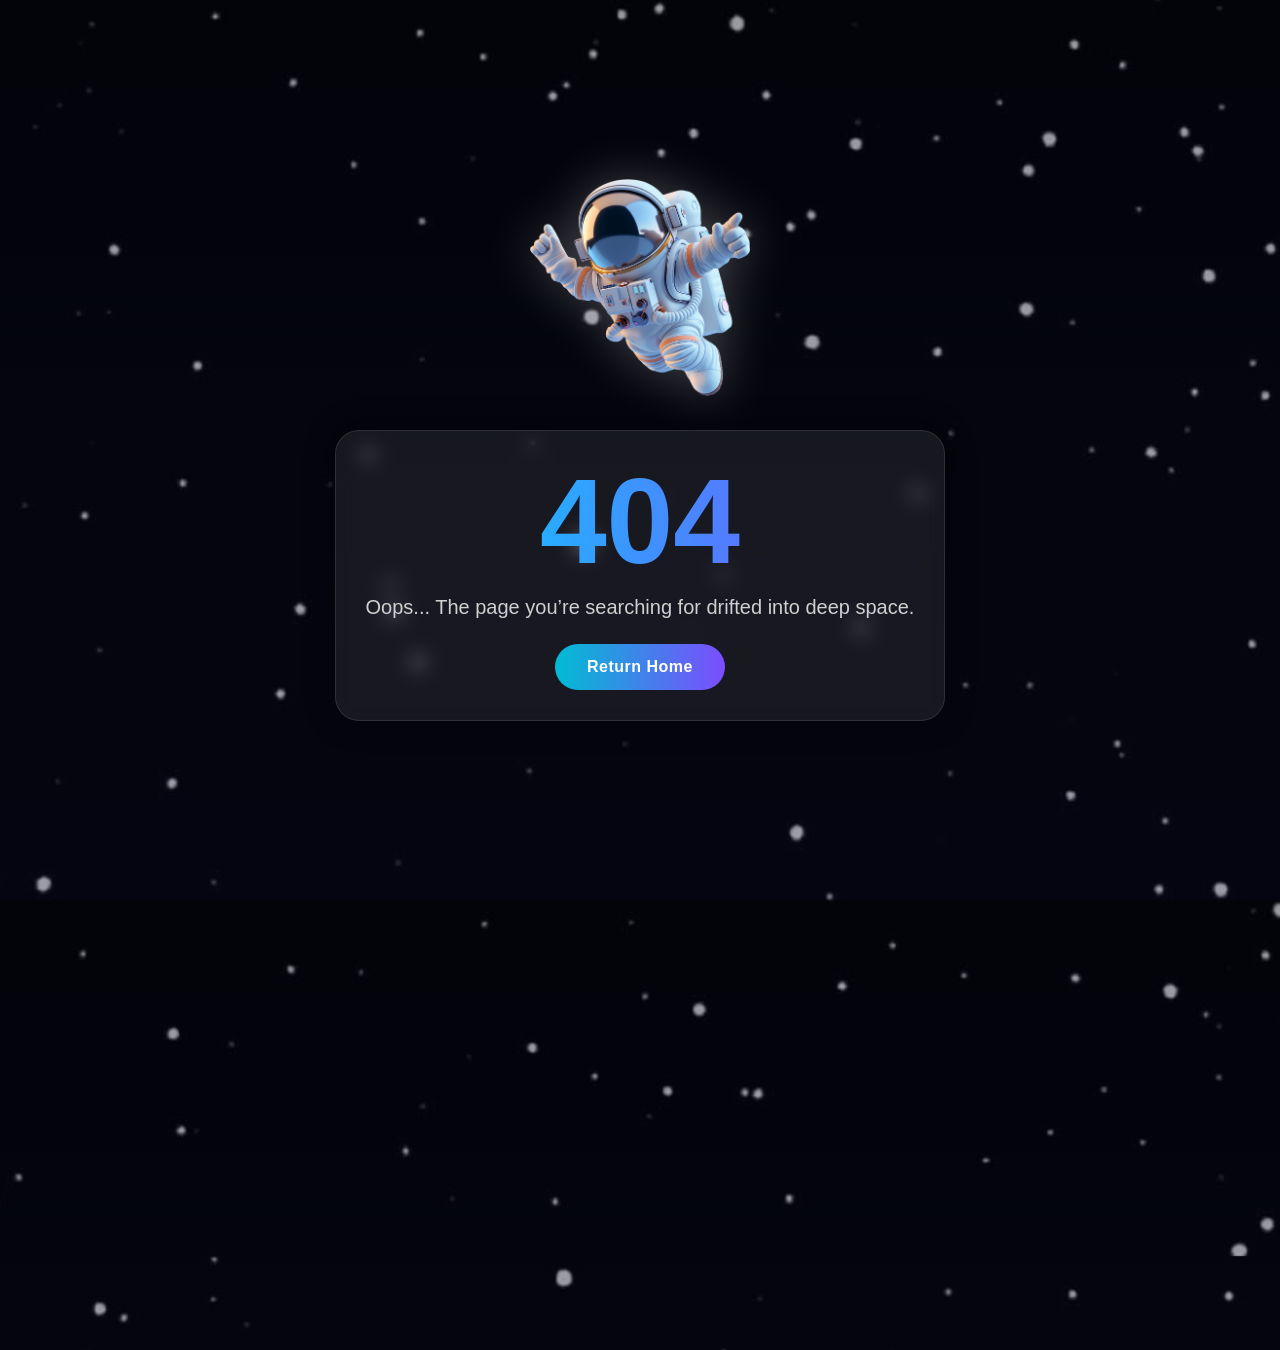
==== index.html @ e5a475a9 "Rename error.html to index.html" ====
<!DOCTYPE html>
<html lang="en">
<head>
  <meta charset="UTF-8" />
  <meta name="viewport" content="width=device-width, initial-scale=1.0"/>
  <title>404 - Lost In Space</title>
  <link rel="stylesheet" href="error.css" />
</head>

<body>

<div class="space">

    <div class="stars"></div>

    <div class="astronaut">
        <img src="astronaut.png" alt="Astronaut">
    </div>

    <div class="message">
        <h1>404</h1>

        <p>
            Oops... The page you’re searching for drifted into deep space.
        </p>

        <a href="/" class="home-btn">Return Home</a>
    </div>

</div>

</body>
</html>
---- error.css ----
*{
    margin:0;
    padding:0;
    box-sizing:border-box;
}

body{
    width:100%;
    height:100vh;
    overflow:hidden;
    font-family: 'Poppins', sans-serif;
    background: linear-gradient(to bottom, #050816, #0b0c2a);
    color:white;
}

/* Main Container */

.space{
    position:relative;
    width:100%;
    height:100vh;

    display:flex;
    flex-direction:column;
    align-items:center;
    justify-content:center;
}

/* Animated Stars */

.stars{
    position:absolute;
    width:200%;
    height:200%;
    background:url('star.png');
    background-size:contain;
    opacity:0.6;

    animation: moveStars 120s linear infinite;
}

@keyframes moveStars{
    from{
        transform:translate(0,0);
    }

    to{
        transform:translate(-1000px,-1000px);
    }
}

/* Astronaut */

.astronaut{
    position:relative;
    z-index:2;
}

.astronaut img{
    width:220px;

    animation: float 5s ease-in-out infinite;
    filter: drop-shadow(0 0 25px rgba(255,255,255,0.25));
}

@keyframes float{

    0%,100%{
        transform:translateY(0px) rotate(0deg);
    }

    50%{
        transform:translateY(-20px) rotate(2deg);
    }
}

/* Message Box */

.message{
    position:relative;
    z-index:2;

    margin-top:30px;
    text-align:center;

    padding:30px;

    background:rgba(255,255,255,0.08);
    backdrop-filter: blur(10px);

    border:1px solid rgba(255,255,255,0.1);

    border-radius:24px;

    box-shadow:0 0 30px rgba(0,0,0,0.4);
}

.message h1{
    font-size:120px;
    line-height:1;

    background:linear-gradient(90deg,#00d9ff,#7c4dff);
    -webkit-background-clip:text;
    -webkit-text-fill-color:transparent;
}

.message p{
    margin-top:15px;
    font-size:20px;
    color:#d0d0d0;
}

/* Button */

.home-btn{
    display:inline-block;

    margin-top:25px;
    padding:14px 32px;

    border-radius:50px;

    text-decoration:none;
    color:white;

    background:linear-gradient(90deg,#00bcd4,#7c4dff);

    font-weight:600;
    letter-spacing:0.5px;

    transition:0.3s ease;
}

.home-btn:hover{
    transform:translateY(-3px) scale(1.05);

    box-shadow:
    0 0 15px rgba(0,188,212,0.5),
    0 0 30px rgba(124,77,255,0.4);
}

/* Responsive */

@media(max-width:600px){

    .astronaut img{
        width:160px;
    }

    .message{
        width:90%;
        padding:24px;
    }

    .message h1{
        font-size:80px;
    }

    .message p{
        font-size:16px;
    }
}
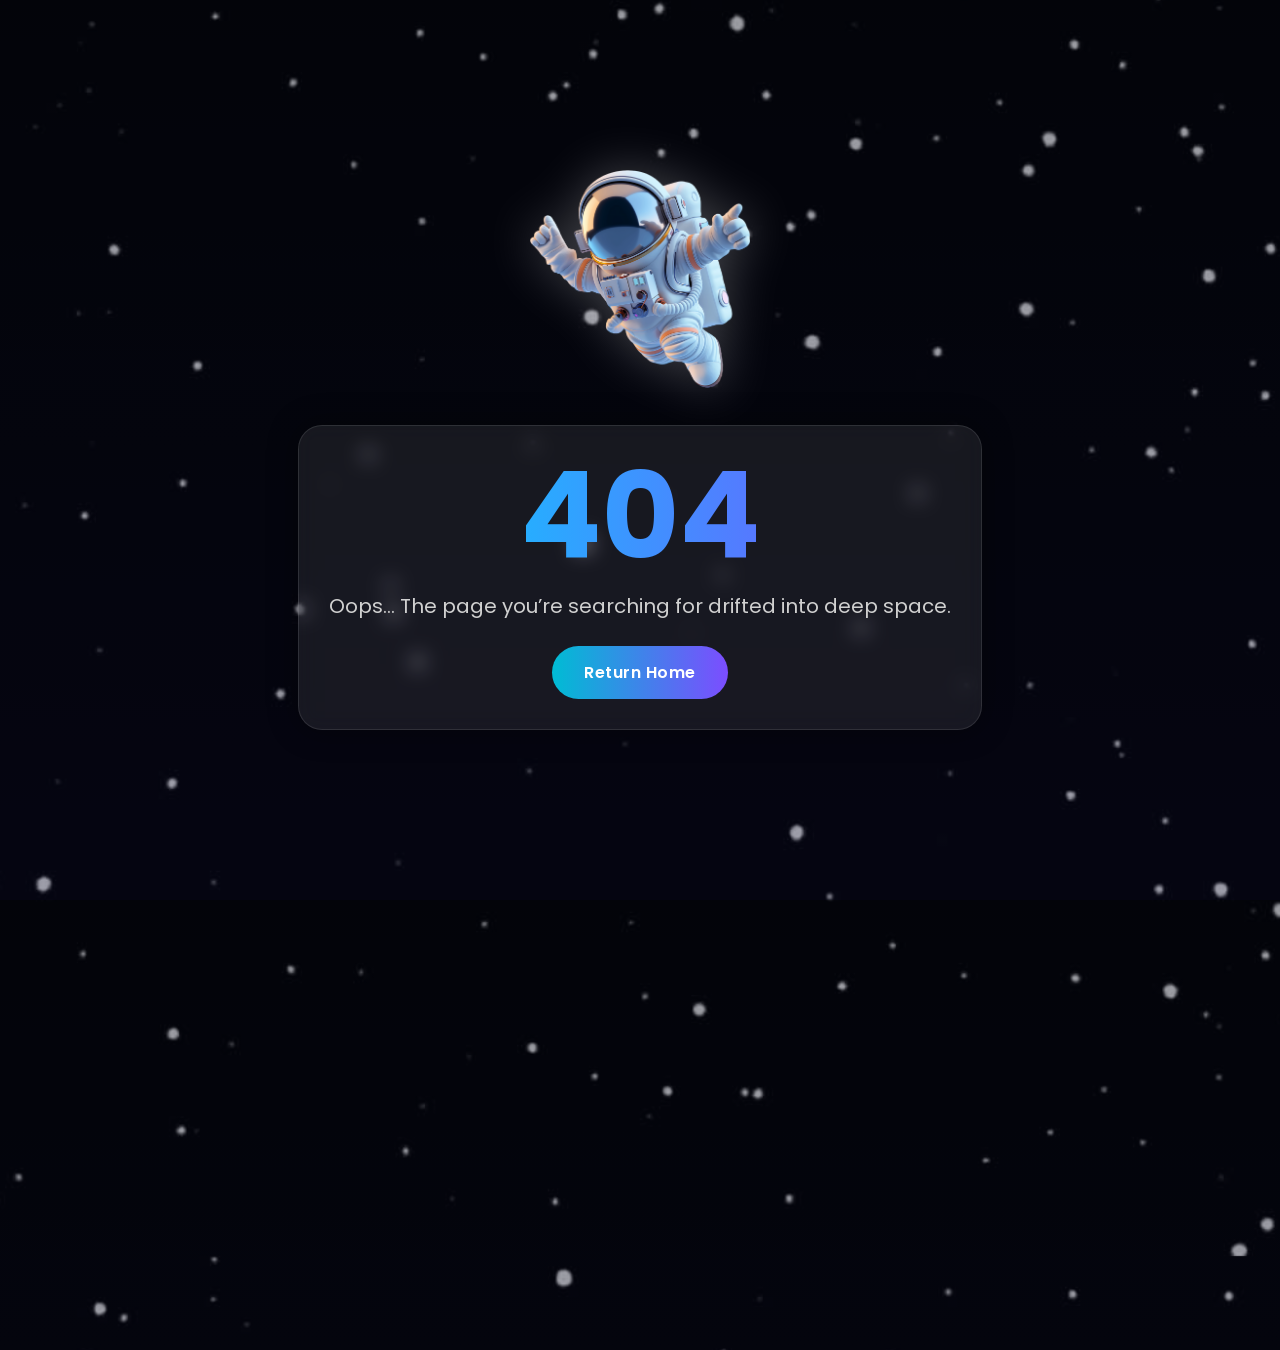
==== commit 572d4130: "Add Google Fonts link to index.html" ====
--- a/index.html
+++ b/index.html
@@ -5,6 +5,7 @@
   <meta name="viewport" content="width=device-width, initial-scale=1.0"/>
   <title>404 - Lost In Space</title>
   <link rel="stylesheet" href="error.css" />
+  <link href="https://fonts.googleapis.com/css2?family=Poppins:wght@300;400;600;700&display=swap" rel="stylesheet">
 </head>
 
 <body>
